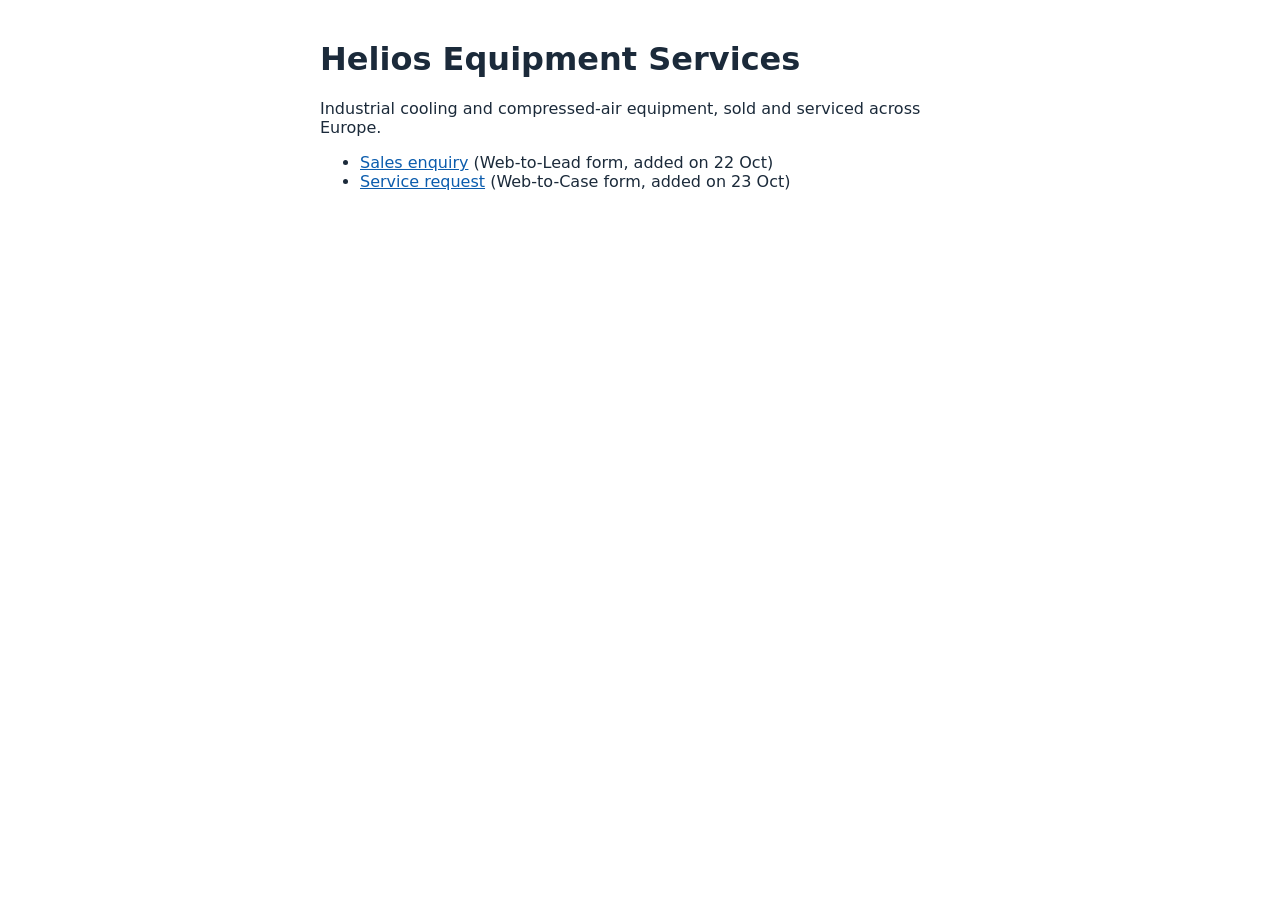
==== index.html @ c6dfa658 "Add files via upload Create web form" ====
<!doctype html>
<html lang="en">
<head>
  <meta charset="utf-8">
  <meta name="viewport" content="width=device-width, initial-scale=1">
  <title>Helios Equipment Services</title>
  <style>
    body { font-family: system-ui, sans-serif; max-width: 640px; margin: 40px auto; padding: 0 16px; color: #1b2a3a; }
    a { color: #0b5cad; }
  </style>
</head>
<body>
  <h1>Helios Equipment Services</h1>
  <p>Industrial cooling and compressed-air equipment, sold and serviced across Europe.</p>
  <ul>
    <li><a href="enquiry.html">Sales enquiry</a> (Web-to-Lead form, added on 22 Oct)</li>
    <li><a href="service-request.html">Service request</a> (Web-to-Case form, added on 23 Oct)</li>
  </ul>
</body>
</html>
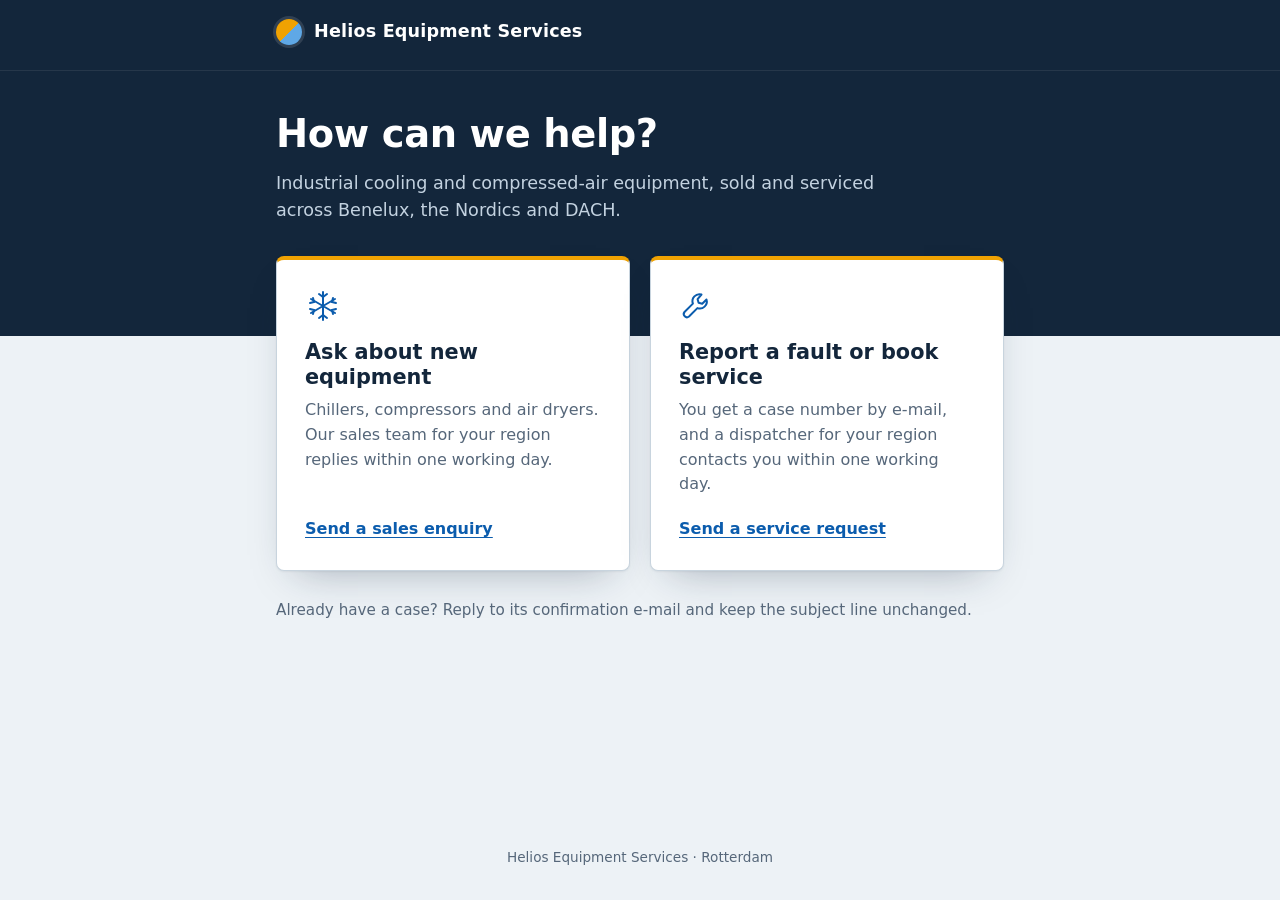
==== commit ca19186c: "style(UI-07): polish home, form and thank-you pages Restyle forms.css (layout, error states, focus, " ====
--- a/index.html
+++ b/index.html
@@ -4,17 +4,47 @@
   <meta charset="utf-8">
   <meta name="viewport" content="width=device-width, initial-scale=1">
   <title>Helios Equipment Services</title>
-  <style>
-    body { font-family: system-ui, sans-serif; max-width: 640px; margin: 40px auto; padding: 0 16px; color: #1b2a3a; }
-    a { color: #0b5cad; }
-  </style>
+  <meta name="description" content="Industrial cooling and compressed-air equipment, sold and serviced across Benelux, the Nordics and DACH.">
+  <link rel="icon" href="data:image/svg+xml,%3Csvg xmlns='http://www.w3.org/2000/svg' viewBox='0 0 32 32'%3E%3Cdefs%3E%3ClinearGradient id='g' x1='0' y1='0' x2='1' y2='1'%3E%3Cstop offset='.5' stop-color='%23f0a202'/%3E%3Cstop offset='.5' stop-color='%235fa8e6'/%3E%3C/linearGradient%3E%3C/defs%3E%3Ccircle cx='16' cy='16' r='15' fill='url(%23g)'/%3E%3C/svg%3E">
+  <link rel="stylesheet" href="forms.css">
 </head>
-<body>
-  <h1>Helios Equipment Services</h1>
-  <p>Industrial cooling and compressed-air equipment, sold and serviced across Europe.</p>
-  <ul>
-    <li><a href="enquiry.html">Sales enquiry</a> (Web-to-Lead form, added on 22 Oct)</li>
-    <li><a href="service-request.html">Service request</a> (Web-to-Case form, added on 23 Oct)</li>
-  </ul>
+<body class="home">
+  <header>
+    <a href="index.html">Helios Equipment Services</a>
+  </header>
+
+  <section class="hero">
+    <div class="hero-inner">
+      <h1>How can we help?</h1>
+      <p>Industrial cooling and compressed-air equipment, sold and serviced across Benelux, the Nordics and DACH.</p>
+    </div>
+  </section>
+
+  <main>
+    <div class="routes">
+      <a class="route" href="enquiry.html">
+        <svg viewBox="0 0 36 36" fill="none" stroke="currentColor" stroke-width="2" stroke-linecap="round" aria-hidden="true">
+          <path d="M18 4v28M6 11l24 14M30 11L6 25"/>
+          <path d="M14 6l4 3 4-3M14 30l4-3 4 3M5 15l4-1-1-4M31 21l-4 1 1 4M8 26l1-4-4-1M28 10l-1 4 4 1"/>
+        </svg>
+        <h2>Ask about new equipment</h2>
+        <p>Chillers, compressors and air dryers. Our sales team for your region replies within one working day.</p>
+        <span class="route-action">Send a sales enquiry</span>
+      </a>
+
+      <a class="route" href="service-request.html">
+        <svg viewBox="0 0 36 36" fill="none" stroke="currentColor" stroke-width="2" stroke-linecap="round" stroke-linejoin="round" aria-hidden="true">
+          <path d="M22.5 6.5a7 7 0 0 0-8.6 9.1L5.5 24a3.2 3.2 0 0 0 4.5 4.5l8.4-8.4a7 7 0 0 0 9.1-8.6l-4.3 4.3-3.6-1-1-3.6z"/>
+        </svg>
+        <h2>Report a fault or book service</h2>
+        <p>You get a case number by e-mail, and a dispatcher for your region contacts you within one working day.</p>
+        <span class="route-action">Send a service request</span>
+      </a>
+    </div>
+
+    <p class="home-note">Already have a case? Reply to its confirmation e-mail and keep the subject line unchanged.</p>
+  </main>
+
+  <footer>Helios Equipment Services · Rotterdam</footer>
 </body>
 </html>
--- a/forms.css
+++ b/forms.css
@@ -0,0 +1,373 @@
+/* Helios Equipment Services - shared styles for the web pages on GitHub Pages:
+   home (index.html), sales enquiry (SAL-01), service request (INT-03) and both
+   thank-you pages. UI-07: responsive, clear errors.
+
+   Compatibility contract with forms.js and the Salesforce form markup:
+   - .error is hidden until the form gets the class "was-validated"
+   - form.was-validated :invalid ~ .error shows the message under a bad field
+   - #captcha-error.show shows the reCAPTCHA message
+   - button[disabled] is the "Sending..." state
+   Nothing in this file changes a field name, a value or what is sent to Salesforce.
+
+   Fonts: only fonts already installed on the visitor's device. No web-font
+   download, so no visitor IP address goes to a font CDN (EU/GDPR-friendly). */
+
+:root {
+  --ink: #13263b;          /* deep steel navy: header, headings */
+  --muted: #56677a;        /* secondary text */
+  --line: #c8d4de;         /* borders */
+  --frost: #edf2f6;        /* page background */
+  --card: #ffffff;
+  --field: #fbfcfd;        /* input background */
+  --brand: #0b5cad;        /* Helios blue: buttons, links, focus */
+  --brand-dark: #08457f;
+  --sun: #f0a202;          /* Helios amber: logo mark and card edge only */
+  --error: #b3261e;
+  --error-bg: #fdf3f2;
+
+  --display: "Bahnschrift", "DIN Alternate", "Segoe UI", system-ui, -apple-system, Roboto, sans-serif;
+  --body: system-ui, -apple-system, "Segoe UI", Roboto, "Helvetica Neue", Arial, sans-serif;
+
+  --radius: 8px;
+  --band: 200px;           /* height of the navy band behind the top of the card */
+}
+
+* { box-sizing: border-box; }
+
+html { -webkit-text-size-adjust: 100%; }
+
+body {
+  margin: 0;
+  min-height: 100vh;
+  display: flex;
+  flex-direction: column;
+  font-family: var(--body);
+  font-size: 1rem;
+  line-height: 1.55;
+  color: var(--ink);
+  background:
+    linear-gradient(var(--ink), var(--ink)) top / 100% var(--band) no-repeat,
+    var(--frost);
+}
+
+/* ---------- Header (same markup on every page: <header><a>…</a></header>) ---------- */
+header {
+  background: var(--ink);
+  color: #fff;
+  /* left edge of the logo lines up with the left edge of the card below */
+  padding: 18px max(16px, calc((100% - 728px) / 2));
+  border-bottom: 1px solid rgba(255, 255, 255, 0.08);
+}
+header a {
+  display: inline-flex;
+  align-items: center;
+  gap: 12px;
+  color: #fff;
+  text-decoration: none;
+  font-family: var(--display);
+  font-weight: 600;
+  font-size: 1.1rem;
+  letter-spacing: 0.01em;
+}
+/* Logo mark: the sun (Helios) meeting the cold (cooling) */
+header a::before {
+  content: "";
+  flex: none;
+  width: 26px;
+  height: 26px;
+  border-radius: 50%;
+  background: linear-gradient(135deg, var(--sun) 0 50%, #5fa8e6 50% 100%);
+  box-shadow: 0 0 0 3px rgba(255, 255, 255, 0.12);
+}
+header a:hover { color: #dce8f3; }
+header a:focus-visible { outline: 3px solid var(--sun); outline-offset: 4px; border-radius: 4px; }
+
+main {
+  flex: 1 0 auto;
+  width: 100%;
+  max-width: 760px;
+  margin: 32px auto 0;
+  padding: 0 16px;
+}
+
+/* ---------- Card ---------- */
+.card {
+  background: var(--card);
+  border: 1px solid var(--line);
+  border-top: 4px solid var(--sun);
+  border-radius: var(--radius);
+  padding: 36px 40px 32px;
+  box-shadow: 0 1px 2px rgba(19, 38, 59, 0.06), 0 18px 40px -20px rgba(19, 38, 59, 0.35);
+}
+
+h1, h2 {
+  font-family: var(--display);
+  color: var(--ink);
+  line-height: 1.2;
+}
+h1 { font-size: 2rem; font-weight: 600; letter-spacing: -0.01em; margin: 0 0 10px; }
+h2 { font-size: 1.15rem; font-weight: 600; margin: 28px 0 14px; }
+
+p { margin: 0 0 12px; }
+p.lead { color: var(--muted); font-size: 1.05rem; max-width: 62ch; margin: 0 0 28px; }
+
+a { color: var(--brand); text-underline-offset: 3px; }
+a:hover { color: var(--brand-dark); }
+
+/* ---------- Form layout ---------- */
+.grid {
+  display: grid;
+  grid-template-columns: 1fr 1fr;
+  gap: 20px 24px;
+}
+.field { display: flex; flex-direction: column; min-width: 0; }
+.field.full { grid-column: 1 / -1; }
+
+label {
+  font-weight: 600;
+  font-size: 0.95rem;
+  margin-bottom: 6px;
+}
+label .req { color: var(--error); margin-left: 2px; }
+
+input, select, textarea {
+  font: inherit;
+  color: var(--ink);
+  width: 100%;
+  min-height: 46px;
+  padding: 10px 12px;
+  border: 1px solid var(--line);
+  border-radius: 6px;
+  background-color: var(--field);
+  transition: border-color 0.15s ease, box-shadow 0.15s ease;
+}
+input::placeholder, textarea::placeholder { color: #5d6d80; }
+input:hover, select:hover, textarea:hover { border-color: #9fb2c3; }
+input:focus, select:focus, textarea:focus {
+  outline: none;
+  border-color: var(--brand);
+  background-color: #fff;
+  box-shadow: 0 0 0 3px rgba(11, 92, 173, 0.2);
+}
+textarea { min-height: 140px; resize: vertical; }
+
+/* Native select with our own arrow */
+select {
+  -webkit-appearance: none;
+  appearance: none;
+  padding-right: 40px;
+  background-image: url("data:image/svg+xml,%3Csvg xmlns='http://www.w3.org/2000/svg' width='12' height='8' viewBox='0 0 12 8'%3E%3Cpath d='M1 1.5l5 5 5-5' fill='none' stroke='%2356677a' stroke-width='1.8' stroke-linecap='round' stroke-linejoin='round'/%3E%3C/svg%3E");
+  background-repeat: no-repeat;
+  background-position: right 14px center;
+  cursor: pointer;
+}
+
+.hint { color: var(--muted); font-size: 0.85rem; margin-top: 6px; }
+
+/* ---------- Validation (driven by forms.js; keep these rules) ---------- */
+.error {
+  display: none;
+  color: var(--error);
+  font-size: 0.85rem;
+  font-weight: 500;
+  margin-top: 6px;
+}
+form.was-validated :invalid {
+  border-color: var(--error);
+  background-color: var(--error-bg);
+}
+form.was-validated :invalid:focus { box-shadow: 0 0 0 3px rgba(179, 38, 30, 0.18); }
+form.was-validated :invalid ~ .error { display: block; }
+/* Hide the hint when the error under the same field is showing (browsers with :has) */
+form.was-validated .field:has(:invalid) .hint { display: none; }
+form.was-validated .field:has(:invalid) label { color: var(--error); }
+
+/* ---------- reCAPTCHA ---------- */
+.captcha {
+  margin: 32px 0 8px;
+  padding-top: 24px;
+  border-top: 1px solid var(--line);
+}
+#captcha-error { display: none; }
+#captcha-error.show { display: block; }
+
+/* ---------- Buttons ---------- */
+button,
+.button {
+  display: inline-flex;
+  align-items: center;
+  justify-content: center;
+  min-height: 48px;
+  font: inherit;
+  font-weight: 600;
+  color: #fff;
+  background: var(--brand);
+  border: 0;
+  border-radius: 6px;
+  padding: 12px 28px;
+  margin-top: 16px;
+  cursor: pointer;
+  text-decoration: none;
+  transition: background-color 0.15s ease;
+}
+button:hover, .button:hover { background: var(--brand-dark); color: #fff; }
+button:focus-visible, .button:focus-visible,
+.button-secondary:focus-visible, .route:focus-visible, a:focus-visible {
+  outline: 3px solid var(--brand-dark);
+  outline-offset: 2px;
+}
+button[disabled] { opacity: 0.6; cursor: wait; }
+
+.button-secondary {
+  display: inline-flex;
+  align-items: center;
+  min-height: 48px;
+  padding: 12px 20px;
+  margin-top: 16px;
+  font-weight: 600;
+  color: var(--brand);
+  text-decoration: none;
+  border: 1px solid var(--line);
+  border-radius: 6px;
+  background: #fff;
+}
+.button-secondary:hover { border-color: var(--brand); color: var(--brand-dark); }
+
+.privacy { color: var(--muted); font-size: 0.85rem; margin: 16px 0 0; }
+
+footer {
+  text-align: center;
+  color: var(--muted);
+  font-size: 0.85rem;
+  padding: 32px 16px;
+}
+
+/* ---------- Home page (index.html) ---------- */
+body.home { background: var(--frost); }
+.hero {
+  background: var(--ink);
+  color: #fff;
+  padding: 40px 0 112px;
+}
+.hero-inner { max-width: 760px; margin: 0 auto; padding: 0 16px; }
+.hero h1 { color: #fff; font-size: 2.4rem; margin-bottom: 12px; }
+.hero p { color: #c3d2e0; font-size: 1.1rem; max-width: 56ch; margin: 0; }
+
+body.home main { margin-top: -80px; }
+.routes {
+  display: grid;
+  grid-template-columns: 1fr 1fr;
+  gap: 20px;
+}
+.route {
+  display: flex;
+  flex-direction: column;
+  background: var(--card);
+  color: var(--ink);
+  text-decoration: none;
+  border: 1px solid var(--line);
+  border-top: 4px solid var(--sun);
+  border-radius: var(--radius);
+  padding: 28px;
+  box-shadow: 0 1px 2px rgba(19, 38, 59, 0.06), 0 18px 40px -20px rgba(19, 38, 59, 0.35);
+  transition: border-color 0.15s ease;
+}
+.route:hover { border-color: var(--brand); border-top-color: var(--sun); color: var(--ink); }
+.route svg { width: 36px; height: 36px; color: var(--brand); margin-bottom: 16px; }
+.route h2 { margin: 0 0 8px; font-size: 1.3rem; }
+.route p { color: var(--muted); margin: 0 0 20px; flex: 1; }
+.route .route-action { font-weight: 600; color: var(--brand); text-decoration: underline; text-underline-offset: 3px; }
+.route:hover .route-action { color: var(--brand-dark); }
+
+.home-note { color: var(--muted); font-size: 0.95rem; margin: 28px 0 0; }
+
+/* ---------- Thank-you pages ---------- */
+.confirm-mark {
+  width: 56px;
+  height: 56px;
+  border-radius: 50%;
+  background: #e6f0fa;
+  display: grid;
+  place-items: center;
+  margin-bottom: 20px;
+}
+.confirm-mark svg { width: 30px; height: 30px; }
+.confirm-mark path {
+  fill: none;
+  stroke: var(--brand);
+  stroke-width: 3;
+  stroke-linecap: round;
+  stroke-linejoin: round;
+  stroke-dasharray: 30;
+  stroke-dashoffset: 30;
+  animation: draw-check 0.5s 0.15s ease-out forwards;
+}
+@keyframes draw-check { to { stroke-dashoffset: 0; } }
+
+.next-steps {
+  list-style: none;
+  counter-reset: step;
+  margin: 0;
+  padding: 0;
+  border-left: 2px solid var(--line);
+}
+.next-steps li {
+  counter-increment: step;
+  position: relative;
+  padding: 0 0 18px 28px;
+}
+.next-steps li:last-child { padding-bottom: 0; }
+.next-steps li::before {
+  content: counter(step);
+  position: absolute;
+  left: -13px;
+  top: 0;
+  width: 24px;
+  height: 24px;
+  border-radius: 50%;
+  background: var(--card);
+  border: 2px solid var(--brand);
+  color: var(--brand);
+  font-size: 0.8rem;
+  font-weight: 700;
+  line-height: 20px;
+  text-align: center;
+}
+.next-steps strong { display: block; }
+.next-steps span { color: var(--muted); }
+
+.tip {
+  margin: 24px 0 0;
+  padding: 14px 16px;
+  background: #f4f7fa;
+  border-left: 3px solid var(--sun);
+  border-radius: 0 6px 6px 0;
+  color: var(--ink);
+  font-size: 0.95rem;
+}
+
+.actions { display: flex; flex-wrap: wrap; gap: 12px; margin-top: 28px; }
+.actions .button, .actions .button-secondary { margin-top: 0; }
+
+/* ---------- Small screens ---------- */
+@media (max-width: 640px) {
+  :root { --band: 150px; }
+  main { margin-top: 20px; }
+  .grid, .routes { grid-template-columns: 1fr; }
+  .card { padding: 24px 20px; }
+  .route { padding: 24px 20px; }
+  h1 { font-size: 1.6rem; }
+  .hero { padding: 28px 0 100px; }
+  .hero h1 { font-size: 1.9rem; }
+  button { width: 100%; }
+  .actions a { flex: 1 1 100%; justify-content: center; }
+}
+/* reCAPTCHA is a fixed 304 px box; shrink it on very narrow phones */
+@media (max-width: 360px) {
+  .g-recaptcha { transform: scale(0.88); transform-origin: 0 0; }
+}
+
+@media (prefers-reduced-motion: reduce) {
+  *, *::before, *::after { transition: none !important; animation: none !important; }
+  .confirm-mark path { stroke-dashoffset: 0; }
+}
